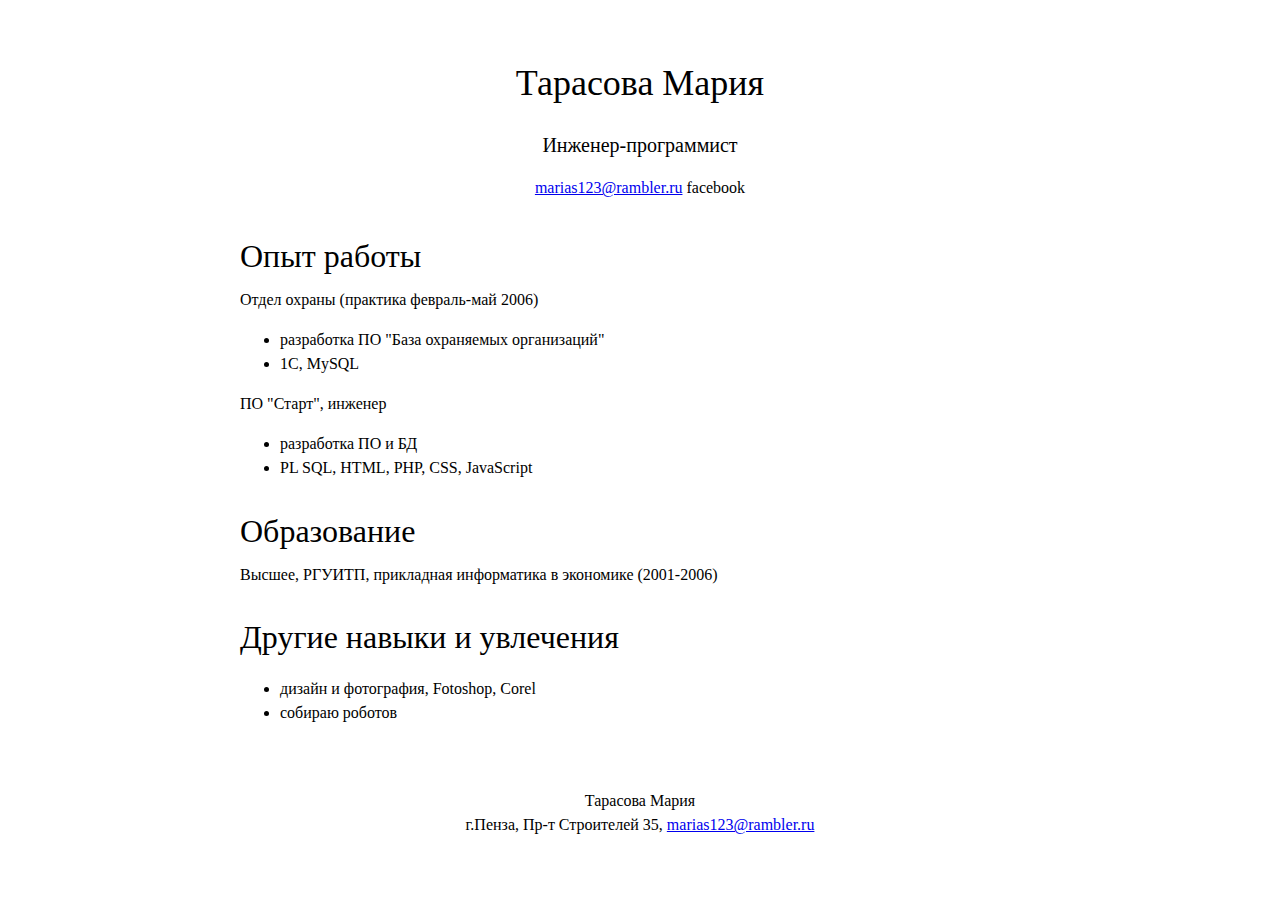
==== index.html @ b97920c6 "Create index.html" ====
<!-- BEGIN (write your solution here) -->
<!DOCTYPE html>
    <HTML>
        <head>
            <meta charset="utf-8">
            <link href="style.css" rel="stylesheet" type="text/css">
            <title>Резюме</title>
        </head>
        <body>
            <div id='header'>
                <h1>Тарасова Мария</h1>
                <h3>Инженер-программист</h3>
                <p><a href="mailto:marias123@rambler.ru">marias123@rambler.ru</a>
                    <a herf="https://www.facebook.com/profile.php?id=100012990485094">facebook</a></p>
            </div>
            <div id='main'><h2>Опыт работы</h2>
                            Отдел охраны (практика февраль-май 2006)
                             <ul>
                                <li>разработка ПО "База охраняемых организаций"</li>
                                <li>1С, MySQL</li>
                            </ul>
                            ПО "Старт", инженер
                            <ul>
                                <li>разработка ПО и БД</li>
                                <li>PL SQL, HTML, PHP, CSS, JavaScript</li>
                            </ul>
                         <h2>Образование</h2>
                         Высшее, РГУИТП, прикладная информатика в экономике (2001-2006)
                         <h2>Другие навыки и увлечения</h2>
                         <ul>
                                <li>дизайн и фотография, Fotoshop, Corel</li>
                                <li>собираю роботов</li>
                            </ul>
                         </div>
            <div id='footer'>Тарасова Мария<br>г.Пенза, Пр-т Строителей 35, <a href="mailto:marias123@rambler.ru">marias123@rambler.ru</a></div>
        </body>
    </HTML>
<!-- END -->
---- style.css ----
body {
  font-family: Georgia;
  font-size: 16px;
  margin: 0 auto;   /* center content */
  max-width: 800px; /* limit width */
  line-height: 1.5;
  padding-top: 32px;
  padding-bottom: 32px;
}

p{
    margin-bottom: 12px;
}

h1,h2,h3 {
   font-weight:  300;
}

h1{
    font-size: 36px;
    margin-bottom: 0;
}

h2{
    font-size: 32px;
    margin-bottom: 8px;
    border-bottom: 1px;
    border-bottom-color: gray;
}

h3{
    font-size: 20px;
    margin-bottom: 0;
}
#header{
    text-align: center;
    margin-bottom: 32px;
}
#main{}
#footer{
    margin-top: 64px;
    text-align: center;
}

/* BEGIN (write your solution here) */

/* END */
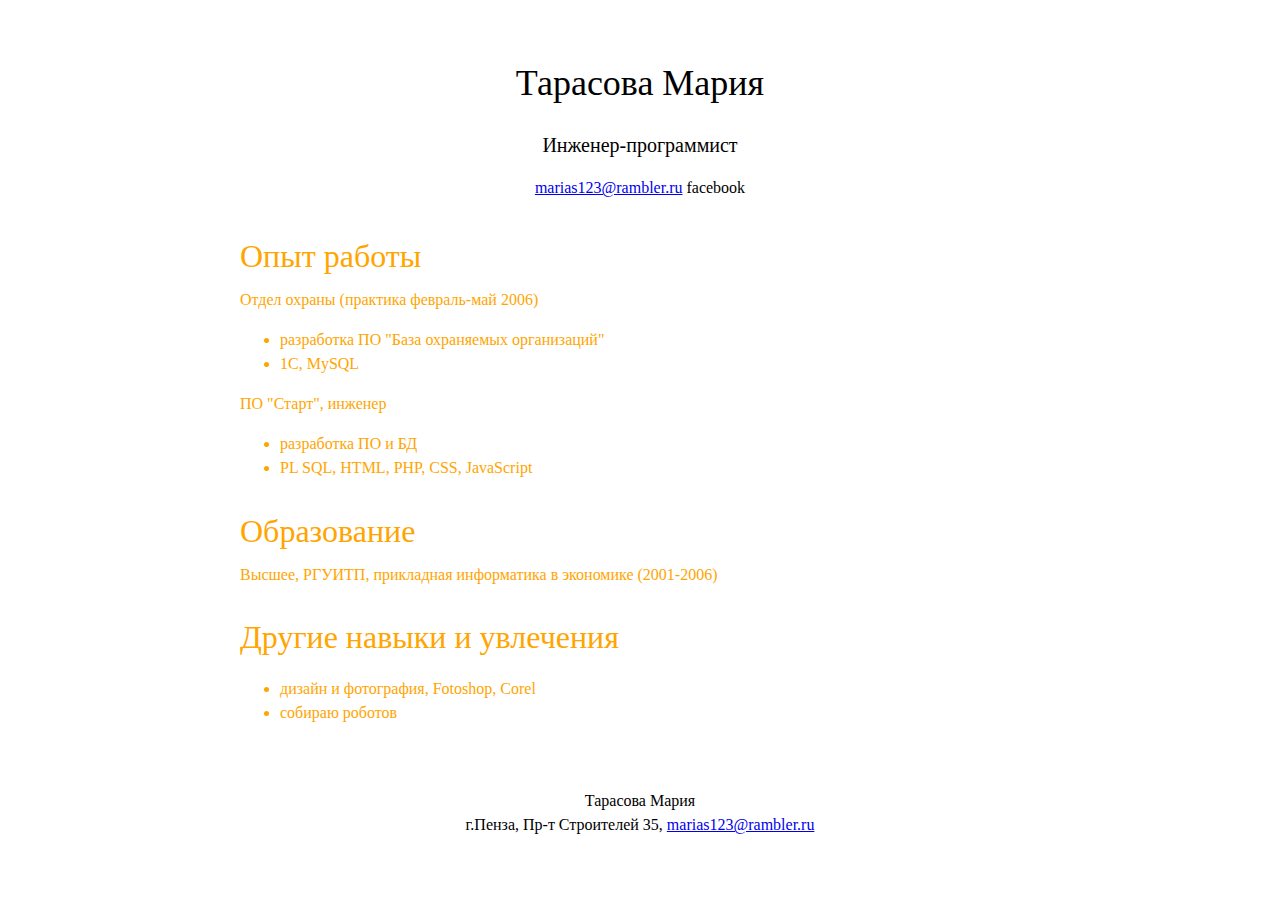
==== commit d271c44c: "Update index.html" ====
--- a/index.html
+++ b/index.html
@@ -13,7 +13,7 @@
                 <p><a href="mailto:marias123@rambler.ru">marias123@rambler.ru</a>
                     <a herf="https://www.facebook.com/profile.php?id=100012990485094">facebook</a></p>
             </div>
-            <div id='main'><h2>Опыт работы</h2>
+            <div id='main' style='color:orange;'><h2>Опыт работы</h2>
                             Отдел охраны (практика февраль-май 2006)
                              <ul>
                                 <li>разработка ПО "База охраняемых организаций"</li>
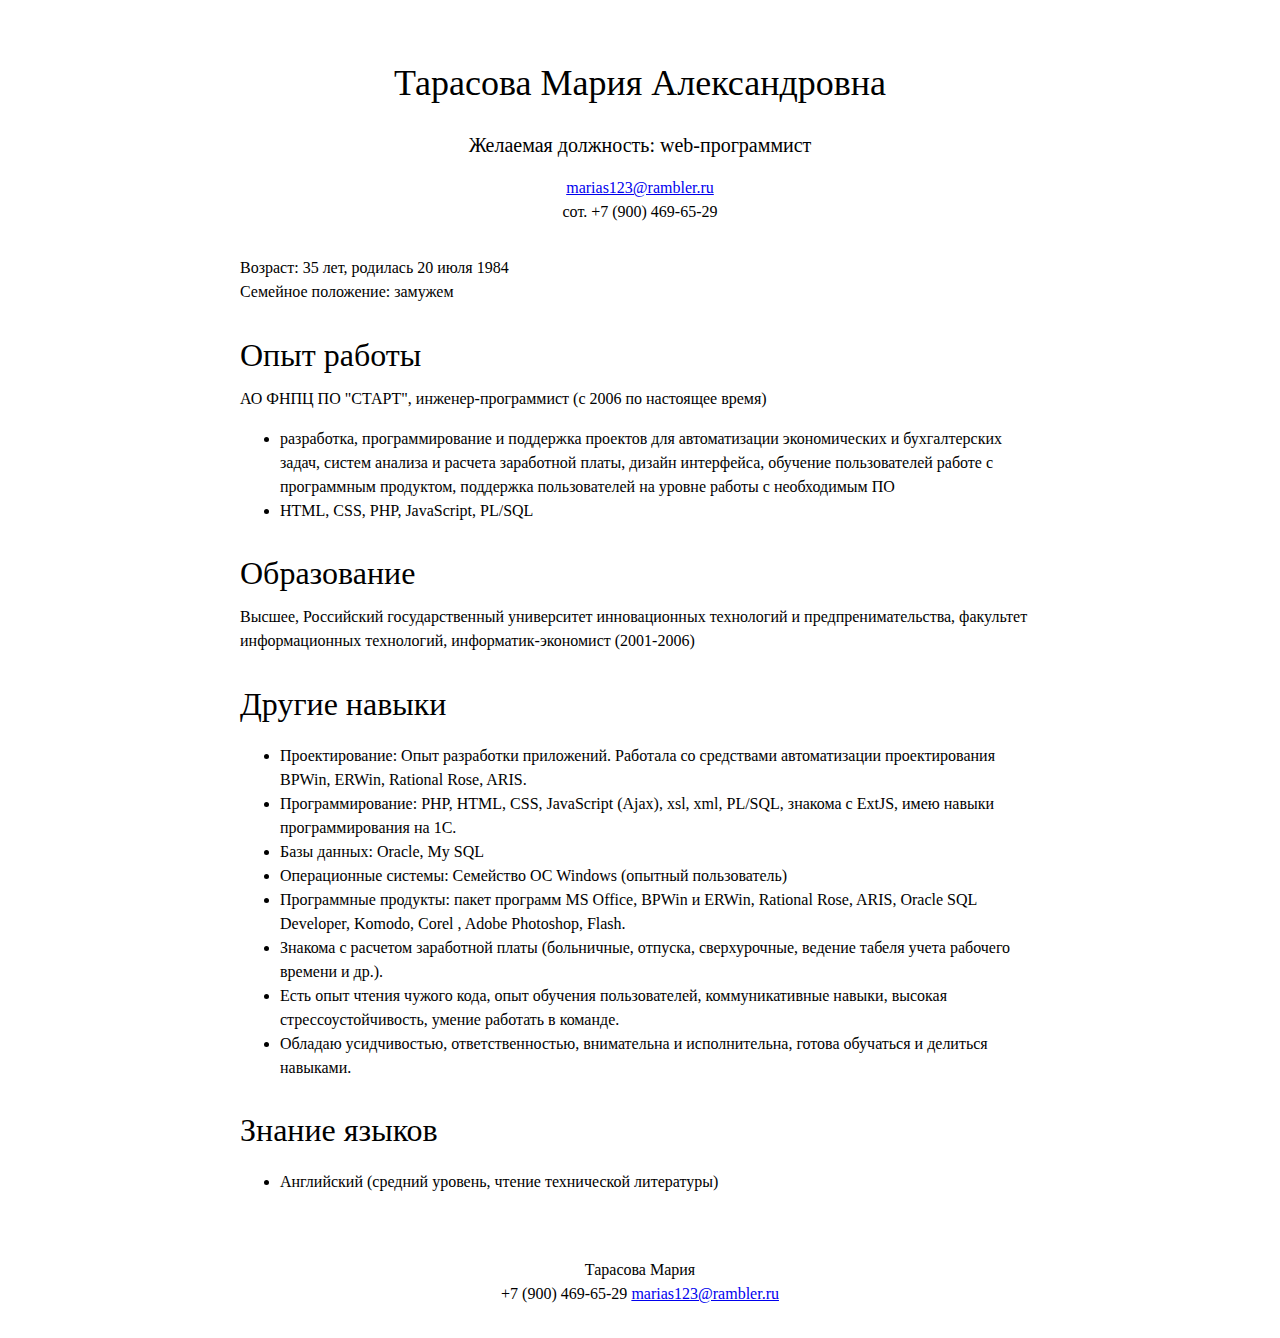
==== commit 20a646fa: "Add files via upload" ====
--- a/index.html
+++ b/index.html
@@ -1,38 +1,51 @@
-<!-- BEGIN (write your solution here) -->
-<!DOCTYPE html>
-    <HTML>
-        <head>
-            <meta charset="utf-8">
-            <link href="style.css" rel="stylesheet" type="text/css">
-            <title>Резюме</title>
-        </head>
-        <body>
-            <div id='header'>
-                <h1>Тарасова Мария</h1>
-                <h3>Инженер-программист</h3>
-                <p><a href="mailto:marias123@rambler.ru">marias123@rambler.ru</a>
-                    <a herf="https://www.facebook.com/profile.php?id=100012990485094">facebook</a></p>
-            </div>
-            <div id='main' style='color:orange;'><h2>Опыт работы</h2>
-                            Отдел охраны (практика февраль-май 2006)
-                             <ul>
-                                <li>разработка ПО "База охраняемых организаций"</li>
-                                <li>1С, MySQL</li>
-                            </ul>
-                            ПО "Старт", инженер
-                            <ul>
-                                <li>разработка ПО и БД</li>
-                                <li>PL SQL, HTML, PHP, CSS, JavaScript</li>
-                            </ul>
-                         <h2>Образование</h2>
-                         Высшее, РГУИТП, прикладная информатика в экономике (2001-2006)
-                         <h2>Другие навыки и увлечения</h2>
-                         <ul>
-                                <li>дизайн и фотография, Fotoshop, Corel</li>
-                                <li>собираю роботов</li>
-                            </ul>
-                         </div>
-            <div id='footer'>Тарасова Мария<br>г.Пенза, Пр-т Строителей 35, <a href="mailto:marias123@rambler.ru">marias123@rambler.ru</a></div>
-        </body>
-    </HTML>
-<!-- END -->
+<!-- Резюме-->
+<!DOCTYPE html>
+    <HTML>
+        <head>
+            <meta charset="utf-8">
+            <link href="style.css" rel="stylesheet" type="text/css">
+            <title>Резюме</title>
+        </head>
+        <body>
+            <div id='header'>
+                <h1>Тарасова Мария Александровна</h1>
+                
+                <h3>Желаемая должность: web-программист</h3>
+                <p><a href="mailto:marias123@rambler.ru">marias123@rambler.ru</a><br>сот. +7 (900) 469-65-29
+                    <!--<a herf="https://www.facebook.com/profile.php?id=100012990485094">facebook</a>--></p>
+            </div>
+            <div id='main'>
+                   
+                         <p>Возраст: 35 лет, родилась 20 июля 1984<br>
+                         Семейное положение: замужем</p>
+               <h2>Опыт работы</h2>
+                            АО ФНПЦ ПО "СТАРТ", инженер-программист (c 2006  по настоящее время)
+                            <ul>
+                                <li>разработка, программирование и поддержка проектов для автоматизации экономических и бухгалтерских задач, систем анализа и расчета заработной платы, дизайн интерфейса, обучение пользователей работе с программным продуктом, поддержка пользователей на уровне работы с необходимым ПО</li>
+                                <li>HTML, CSS, PHP, JavaScript, PL/SQL</li>
+                            </ul>
+                            
+                         <h2>Образование</h2>
+                         Высшее, Российский государственный университет инновационных технологий и предпренимательства, факультет информационных технологий, информатик-экономист (2001-2006)
+                         <h2>Другие навыки</h2>
+                         <ul>
+                                <li>Проектирование: Опыт разработки приложений. Работала со средствами автоматизации проектирования BPWin, ERWin, Rational Rose, ARIS.</li>
+                                <li>Программирование: PHP, HTML, CSS, JavaScript (Ajax), xsl, xml, PL/SQL, знакома с ExtJS, имею навыки программирования на 1С. </li>
+                                <li>Базы данных: Oracle, My SQL </li>
+                                <li>Операционные системы: Семейство ОС Windows (опытный пользователь) </li>
+                                <li>Программные продукты: пакет программ MS Office, BPWin и ERWin, Rational Rose, ARIS, Oracle SQL Developer, Komodo, Corel , Adobe Photoshop, Flash. </li>
+                                <li>Знакома с расчетом заработной платы (больничные, отпуска, сверхурочные, ведение табеля учета рабочего времени и др.). </li>
+                                <li>Есть опыт чтения чужого кода, опыт обучения пользователей, коммуникативные навыки, высокая стрессоустойчивость, умение работать в команде. </li>
+                                <li>Обладаю усидчивостью, ответственностью, внимательна и исполнительна, готова обучаться и делиться навыками.</li>
+                            </ul>
+                         <h2>Знание языков</h2>
+                         <ul>
+                                <li>Английский (средний уровень, чтение технической литературы)</li>
+                               </ul>
+                     
+                         
+                         </div>
+            <div id='footer'>Тарасова Мария<br>+7 (900) 469-65-29 <a href="mailto:marias123@rambler.ru">marias123@rambler.ru</a></div>
+        </body>
+    </HTML>
+<!-- END -->
